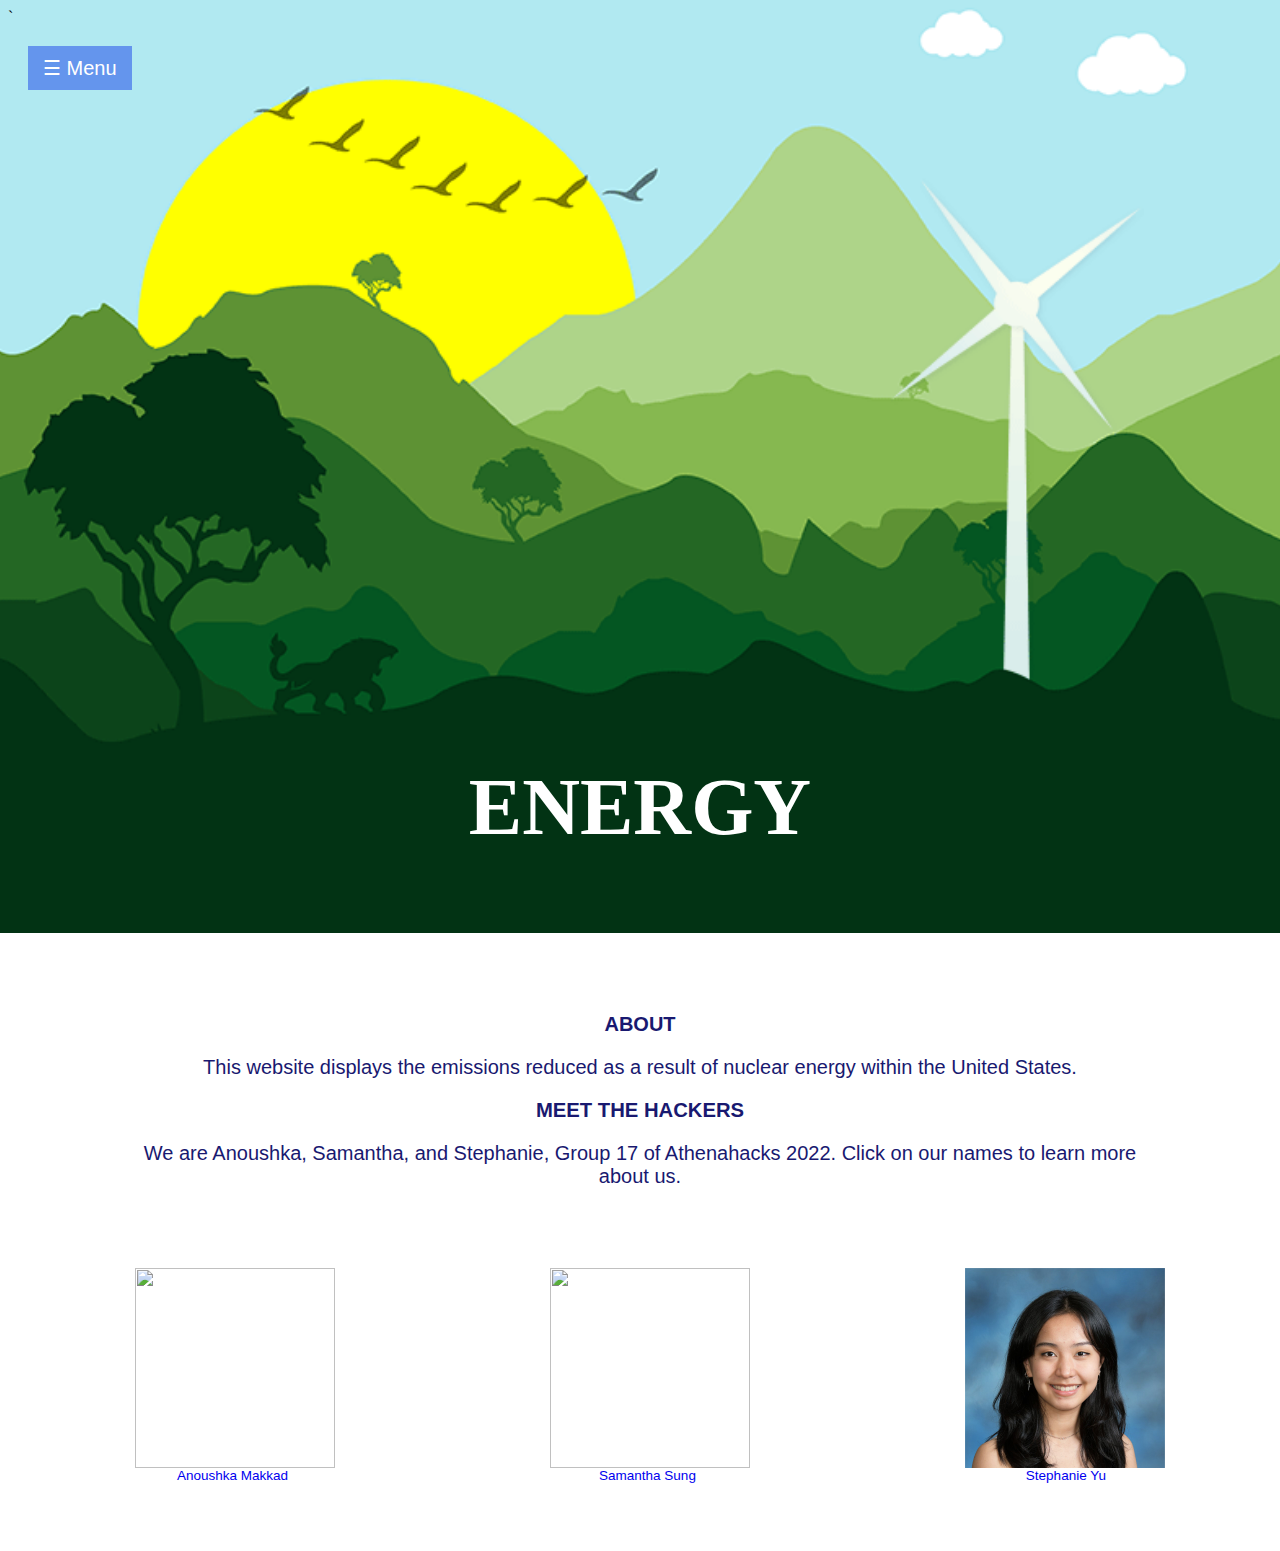
==== index.html @ 7d56436d "Update index.html" ====
`<!DOCTYPE html>
<html>

  <head>
    <link rel="stylesheet" href="style.css">
    <script src="music.js" /></script>
    <link rel="stylesheet" href="collapsed_sidebar.css">
    <script src="collapsed_sidebar.js" /></script>
    <style>
    a{
      text-decoration:none;
    }
    </style>



</head>

  </head>

  <body>
    <div id="mySidebar" class="sidebar">
  <a href="javascript:void(0)" class="closebtn" onclick="closeNav()">&times;</a>
  <a href="index.html">Home</a>
  <a href="music.html">Energy Consumption</a>
  <a href="game_page.html">Nuclear Energy</a>
</div>

<div id="main">
  <button class="openbtn" onclick="openNav()">&#9776; Menu</button>
</div>

      <div class="banner">
        <center> <h1 id="energy">ENERGY</h1></center>
      </div>
      <div class="maintext">

      <div class="container">
<center> <h2 id="about">ABOUT</h2></center>
        <center><p id="about"> This website displays the emissions reduced as a result of nuclear energy within the United States.</p></center> 
<center> <h2 id = "hackers">MEET THE HACKERS</h2></center>
        <center><p id="creators"> We are Anoushka, Samantha, and Stephanie, Group 17 of Athenahacks 2022. Click on our names to learn more about us.</p></center>

<div align="center" class="row">



<div class="column" style="width:280px; font-size:100%; text-align:center;"><img src="anoushka.JPG"  width="200px" height="200px" style="padding-bottom: :2em;" /><a href="https://www.linkedin.com/in/anoushka-makkad/">&nbsp &nbsp Anoushka Makkad</a></div>
<div class="column" style="width:280px; font-size:100%; text-align:center;"><img src="samantha.JPG"  width="200px" height="200px" style="padding-bottom: :2em;" /><a href="www.linkedin.com/in/samanthasung/">&nbsp &nbsp Samantha Sung</a></div>
<div class="column" style="width:280px; font-size:100%; text-align:center;"><img src="stephanie.jpeg"  width="200px" height="200px" style="padding-bottom: :2em;" /><a href="https://www.linkedin.com/in/stephanie-yu-62980b20b/">&nbsp  &nbsp &nbsp Stephanie Yu</a></div>


</div>

</div>
</div>
  </div>




  </body>
</html>
---- style.css ----
* {
  box-sizing: border-box;
}

.column {
  float: left;
  width: 33.33%;
  padding: 50px;
   margin:auto;
  text-align:center;
 position:relative; 

}

/* Clearfix (clear floats) */
.row::after {
  content: "";
  clear: both;
  display: table;
  text-align:center;
}

.row {
  max-width: 4000px;
     min-width: 300px;
     width: 100%;
     padding: 10px;
     margin: auto;
    position:relative;
    display:flex;
    flex-direction:row;
    justify-content: space-evenly;

}

.banner {
    background-image: url("nature.gif");
    background-repeat: no-repeat;
    background-size: cover;
    background-position: center;

    margin: -70px -20 0 -20;
    padding: 50% 0 0 0;
}



}


  .content {
    width: 1000px;

  }

  .maintext {
    padding-top: 10px;
    color: MidnightBlue;
    font-family: Arial;
    font-size: 13.5px;
    text-align:center;
    margin:auto;
  }

  /* The sidebar menu */
  .sidebar {
    height: 100%; /* 100% Full-height */
    width: 0; /* 0 width - change this with JavaScript */
    position: fixed; /* Stay in place */
    z-index: 10000; /* Stay on top */
    top: 0;
    left: 0;
    background-color: CornflowerBlue !important; /* Black*/
    overflow-x: hidden; /* Disable horizontal scroll */
    padding-top: 60px; /* Place content 60px from the top */
    transition: 0.5s; /* 0.5 second transition effect to slide in the sidebar */
  }

  /* The sidebar links */
  .sidebar a {
    padding: 8px 8px 8px 32px;
    text-decoration: none;
    font-size: 25px;
    color: White;
    display: block;
    transition: 0.3s;
    z-index: 10000;
  }

  /* When you mouse over the navigation links, change their color */
  .sidebar a:hover {
    color: MidnightBlue;
    z-index: 10000;
  }

  /* Position and style the close button (top right corner) */
  .sidebar .closebtn {
    position: absolute;
    top: 0;
    right: 25px;
    font-size: White;
    margin-left: 50px;
    z-index: 10000;
  }

  /* The button used to open the sidebar */
  .openbtn {
    font-size: 20px;
    cursor: pointer;
    background-color: CornflowerBlue !important;
    color: White;
    padding: 10px 15px;
    border: none;
    position: fixed;
    z-index: 10000;
  }

  .openbtn:hover {
    background-color: MidnightBlue !important;
    z-index: 10000;
  }

  /* Style page content - use this if you want to push the page content to the right when you open the side navigation */
  #main {
    transition: margin-left .5s; /* If you want a transition effect */
    padding: 20px;
  }

  /* On smaller screens, where height is less than 450px, change the style of the sidenav (less padding and a smaller font size) */
  @media screen and (max-height: 450px) {
    .sidebar {padding-top: 15px;}
    .sidebar a {font-size: 18px;}
  }

/* #namepic {
  width:145px;
  padding-left:100px;
  padding-right:20px;
}
 */


#about {
font-size:20px;
width:80%;

}

#creators {

width:80%;
font-size: 20px;

}


.row {
  
  display: flex;
  flex-direction: row;
  justify-content:space-evenly;
  flex-wrap: wrap;
}

h1 {
  font-size: 80px;
  text-align: center;
  color: White;
  padding: 80
}

h2 {
  text-size:30px;
  text-align:center;
}
---- collapsed_sidebar.css ----
/* The sidebar menu */
.sidebar {
  height: 100%; /* 100% Full-height */
  width: 0; /* 0 width - change this with JavaScript */
  position: fixed; /* Stay in place */
  z-index: 1; /* Stay on top */
  top: 0;
  left: 0;
/*   background-color: PaleVioletRed; Black */
  overflow-x: hidden; /* Disable horizontal scroll */
  padding-top: 60px; /* Place content 60px from the top */
  transition: 0.5s; /* 0.5 second transition effect to slide in the sidebar */
}

/* The sidebar links */
.sidebar a {
  padding: 8px 8px 8px 32px;
  text-decoration: none;
  font-size: 25px;
  color: White;
  display: block;
  transition: 0.3s;
}

/* When you mouse over the navigation links, change their color */
.sidebar a:hover {
/*   color: Plum; */
}

/* Position and style the close button (top right corner) */
.sidebar .closebtn {
  position: absolute;
  top: 0;
  right: 25px;
  font-size: 36px;
  margin-left: 50px;
}

/* The button used to open the sidebar */
.openbtn {
  font-size: 20px;
  cursor: pointer;
  background-color: #111;
/*   color: white; */
  padding: 10px 15px;
  border: none;
  position: fixed;
}

.openbtn:hover {
/*   background-color: #444; */
}

/* Style page content - use this if you want to push the page content to the right when you open the side navigation */
#main {
  transition: margin-left .5s; /* If you want a transition effect */
  padding: 20px;
}

/* On smaller screens, where height is less than 450px, change the style of the sidenav (less padding and a smaller font size) */
@media screen and (max-height: 450px) {
  .sidebar {padding-top: 15px;}
  .sidebar a {font-size: 18px;}
}
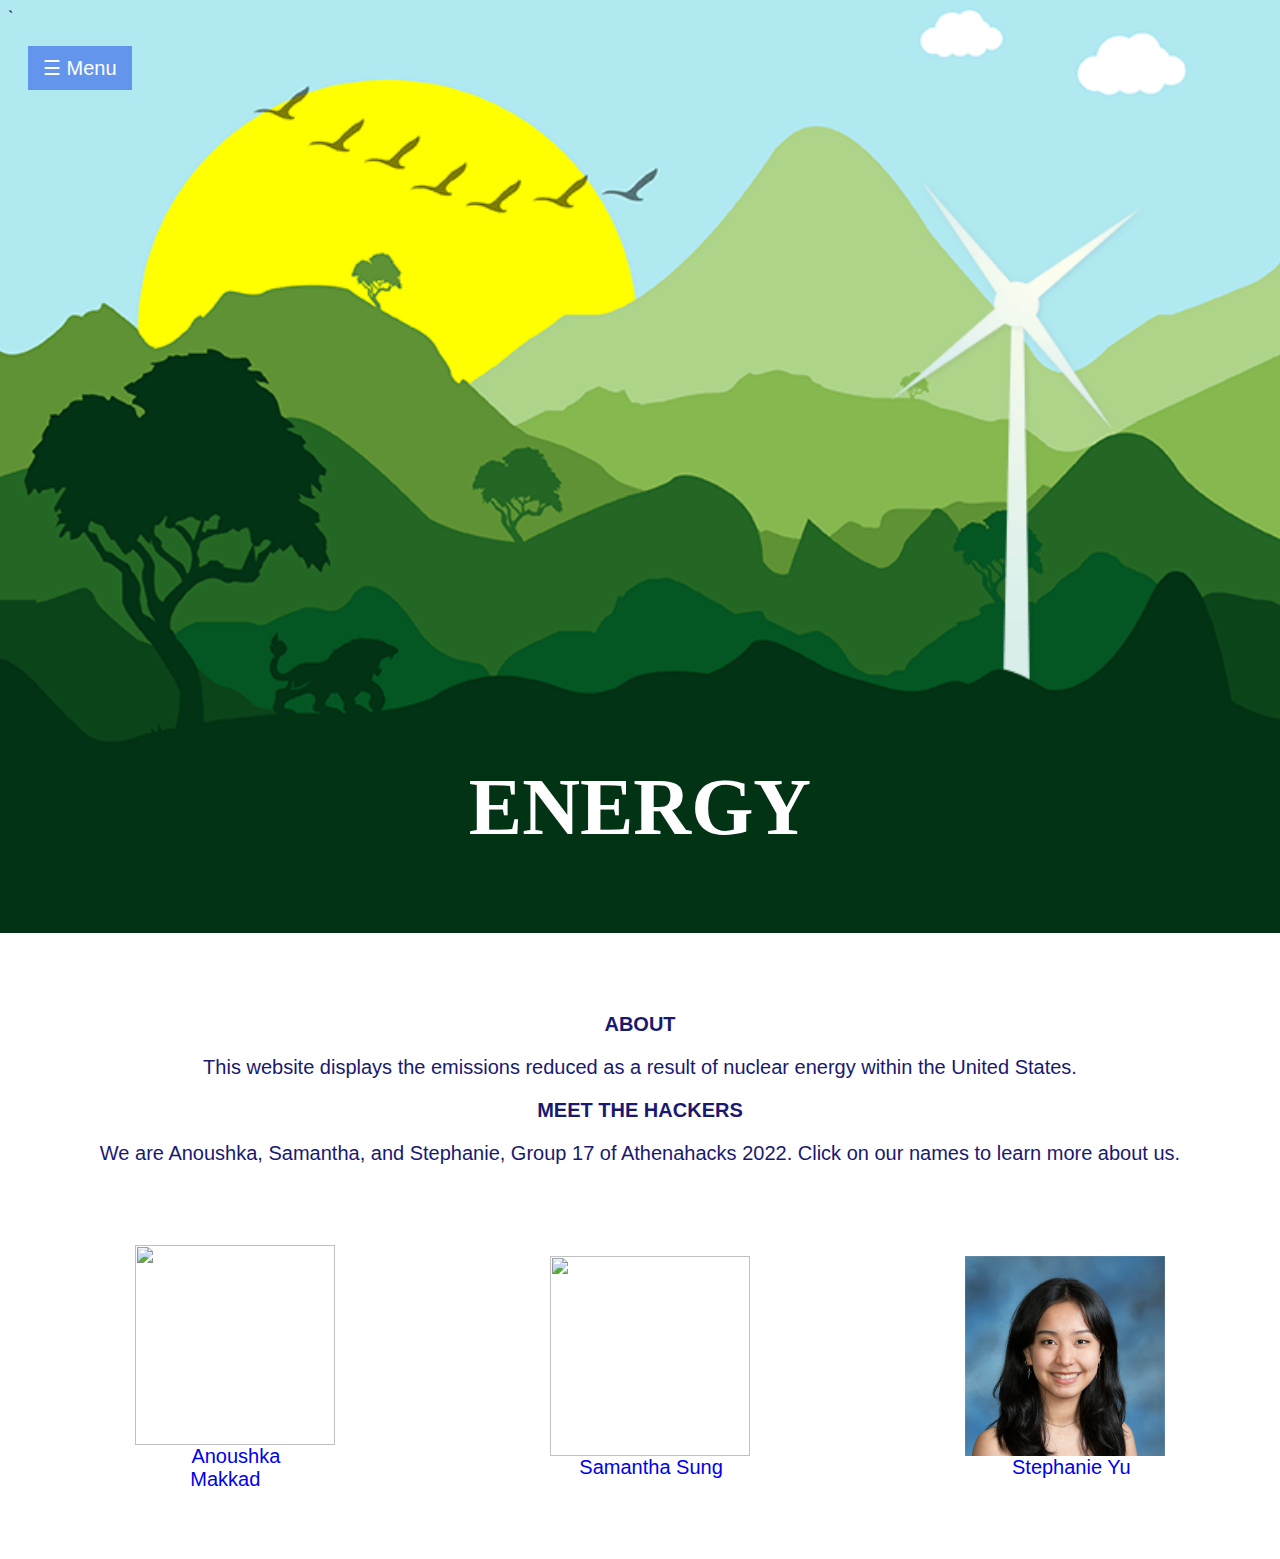
==== commit 3ba5ecb5: "Update index.html" ====
--- a/index.html
+++ b/index.html
@@ -46,7 +46,7 @@
 
 
 <div class="column" style="width:280px; font-size:100%; text-align:center;"><img src="anoushka.JPG"  width="200px" height="200px" style="padding-bottom: :2em;" /><a href="https://www.linkedin.com/in/anoushka-makkad/">&nbsp &nbsp Anoushka Makkad</a></div>
-<div class="column" style="width:280px; font-size:100%; text-align:center;"><img src="samantha.JPG"  width="200px" height="200px" style="padding-bottom: :2em;" /><a href="www.linkedin.com/in/samanthasung/">&nbsp &nbsp Samantha Sung</a></div>
+<div class="column" style="width:280px; font-size:100%; text-align:center;"><img src="samantha.JPG"  width="200px" height="200px" style="padding-bottom: :2em;" /><a href="https://www.linkedin.com/in/samantha-sung-a2176418a/">&nbsp &nbsp Samantha Sung</a></div>
 <div class="column" style="width:280px; font-size:100%; text-align:center;"><img src="stephanie.jpeg"  width="200px" height="200px" style="padding-bottom: :2em;" /><a href="https://www.linkedin.com/in/stephanie-yu-62980b20b/">&nbsp  &nbsp &nbsp Stephanie Yu</a></div>
 
 
--- a/style.css
+++ b/style.css
@@ -58,7 +58,7 @@
     padding-top: 10px;
     color: MidnightBlue;
     font-family: Arial;
-    font-size: 13.5px;
+    font-size: 20px;
     text-align:center;
     margin:auto;
   }
@@ -147,11 +147,18 @@
 
 }
 
-#creators {
+#hackers {
 
 width:80%;
 font-size: 20px;
 
+}
+
+#energy {
+   font-size: 80px;
+  text-align: center;
+  color: White;
+  padding: 80;
 }
 
 
@@ -167,7 +174,7 @@
   font-size: 80px;
   text-align: center;
   color: White;
-  padding: 80
+  padding: 80;
 }
 
 h2 {
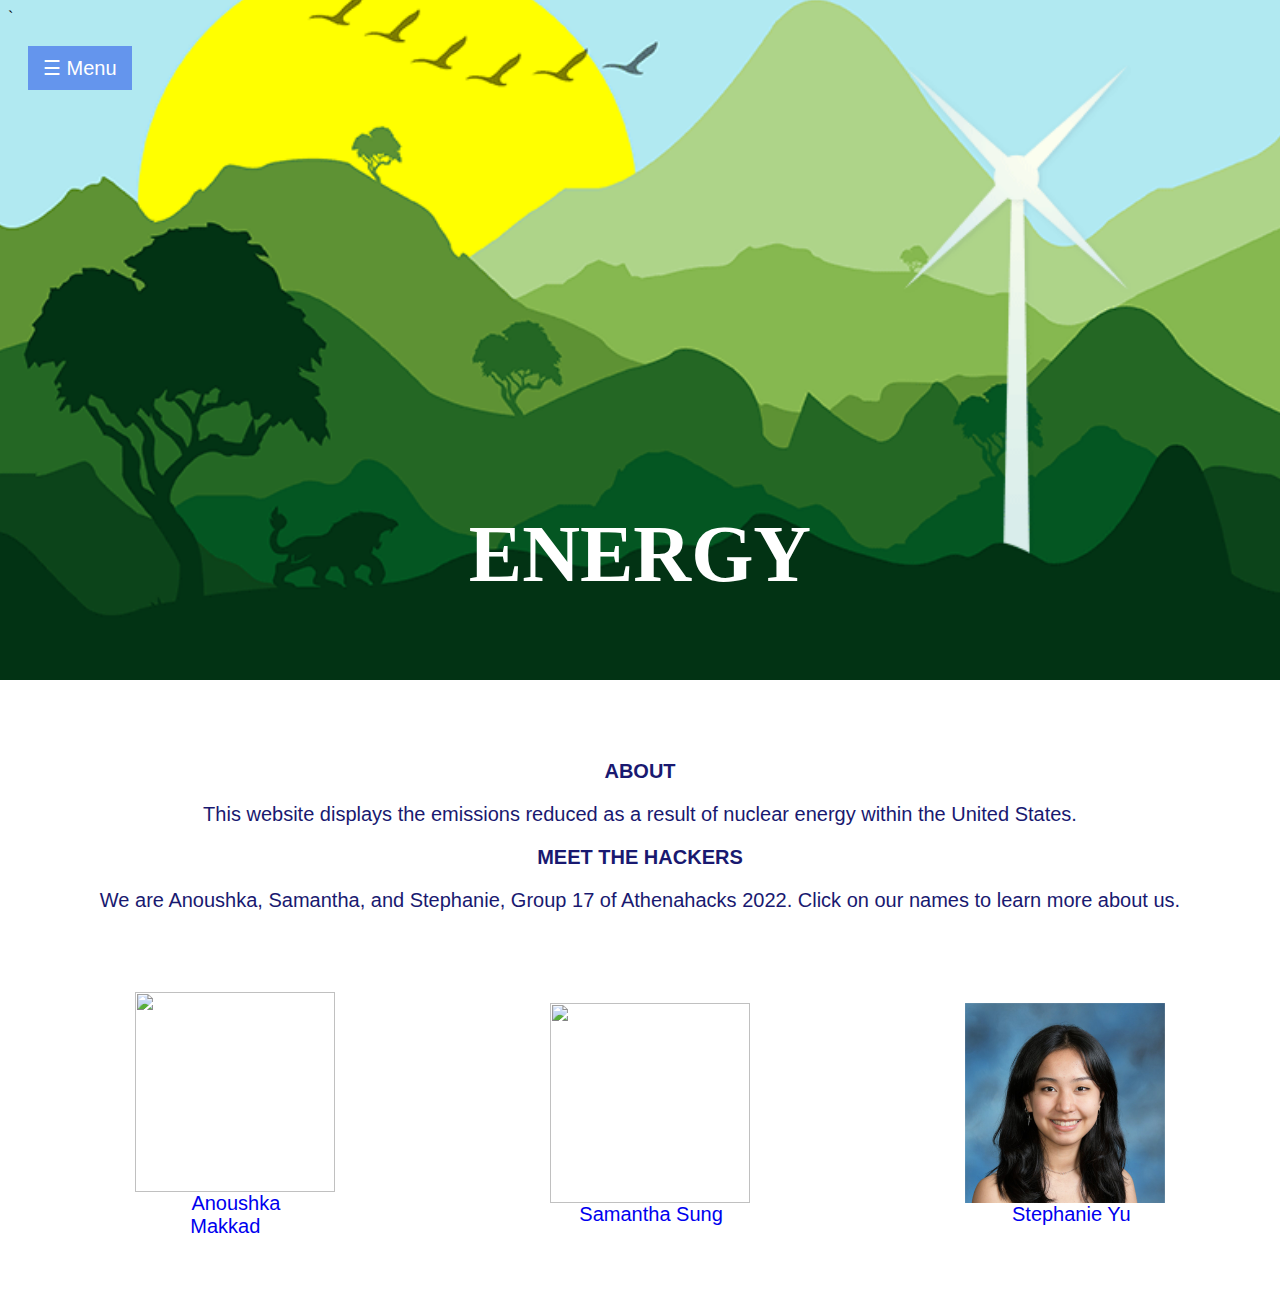
==== commit 335bfd8a: "Update index.html" ====
--- a/index.html
+++ b/index.html
@@ -22,8 +22,8 @@
     <div id="mySidebar" class="sidebar">
   <a href="javascript:void(0)" class="closebtn" onclick="closeNav()">&times;</a>
   <a href="index.html">Home</a>
-  <a href="music.html">Energy Consumption</a>
-  <a href="game_page.html">Nuclear Energy</a>
+  <a href="energyconsumption.html">Energy Consumption</a>
+  <a href="nuclearenergy.html">Nuclear Energy</a>
 </div>
 
 <div id="main">
--- a/style.css
+++ b/style.css
@@ -41,7 +41,7 @@
     background-position: center;
 
     margin: -70px -20 0 -20;
-    padding: 50% 0 0 0;
+    padding: 30% 0 0 0;
 }
 
 
@@ -133,14 +133,6 @@
     .sidebar a {font-size: 18px;}
   }
 
-/* #namepic {
-  width:145px;
-  padding-left:100px;
-  padding-right:20px;
-}
- */
-
-
 #about {
 font-size:20px;
 width:80%;
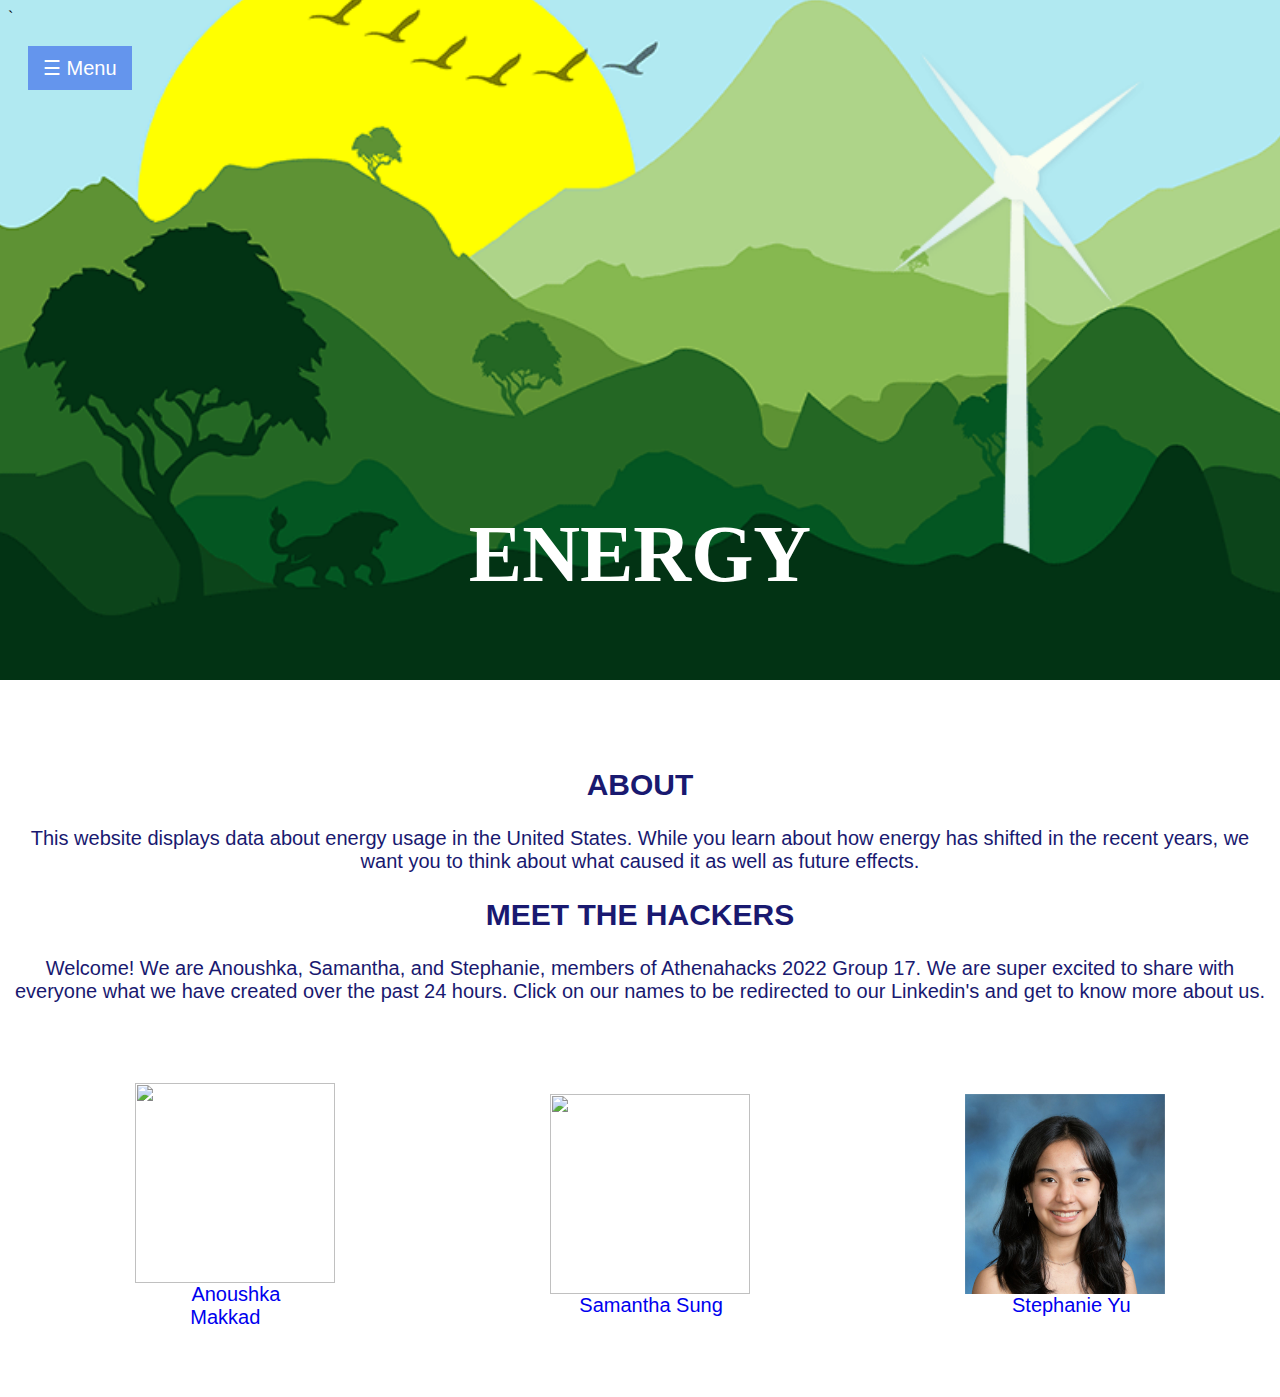
==== commit 2869de86: "Update index.html" ====
--- a/index.html
+++ b/index.html
@@ -37,9 +37,12 @@
 
       <div class="container">
 <center> <h2 id="about">ABOUT</h2></center>
-        <center><p id="about"> This website displays the emissions reduced as a result of nuclear energy within the United States.</p></center> 
+        <center><p> This website displays data about energy usage in the United States. 
+          While you learn about how energy has shifted in the recent years, we want you to think about what caused it as well as future effects.</p></center> 
 <center> <h2 id = "hackers">MEET THE HACKERS</h2></center>
-        <center><p id="creators"> We are Anoushka, Samantha, and Stephanie, Group 17 of Athenahacks 2022. Click on our names to learn more about us.</p></center>
+        <center><p> Welcome! We are Anoushka, Samantha, and Stephanie, members of Athenahacks 2022 Group 17. 
+          We are super excited to share with everyone what we have created over the past 24 hours. 
+          Click on our names to be redirected to our Linkedin's and get to know more about us.</p></center>
 
 <div align="center" class="row">
 
--- a/style.css
+++ b/style.css
@@ -134,7 +134,7 @@
   }
 
 #about {
-font-size:20px;
+font-size:30px;
 width:80%;
 
 }
@@ -142,7 +142,7 @@
 #hackers {
 
 width:80%;
-font-size: 20px;
+font-size: 30px;
 
 }
 
@@ -162,14 +162,3 @@
   flex-wrap: wrap;
 }
 
-h1 {
-  font-size: 80px;
-  text-align: center;
-  color: White;
-  padding: 80;
-}
-
-h2 {
-  text-size:30px;
-  text-align:center;
-}
--- a/collapsed_sidebar.css
+++ b/collapsed_sidebar.css
@@ -16,6 +16,7 @@
 .sidebar a {
   padding: 8px 8px 8px 32px;
   text-decoration: none;
+  font-family: Arial;
   font-size: 25px;
   color: White;
   display: block;
@@ -24,7 +25,6 @@
 
 /* When you mouse over the navigation links, change their color */
 .sidebar a:hover {
-/*   color: Plum; */
 }
 
 /* Position and style the close button (top right corner) */
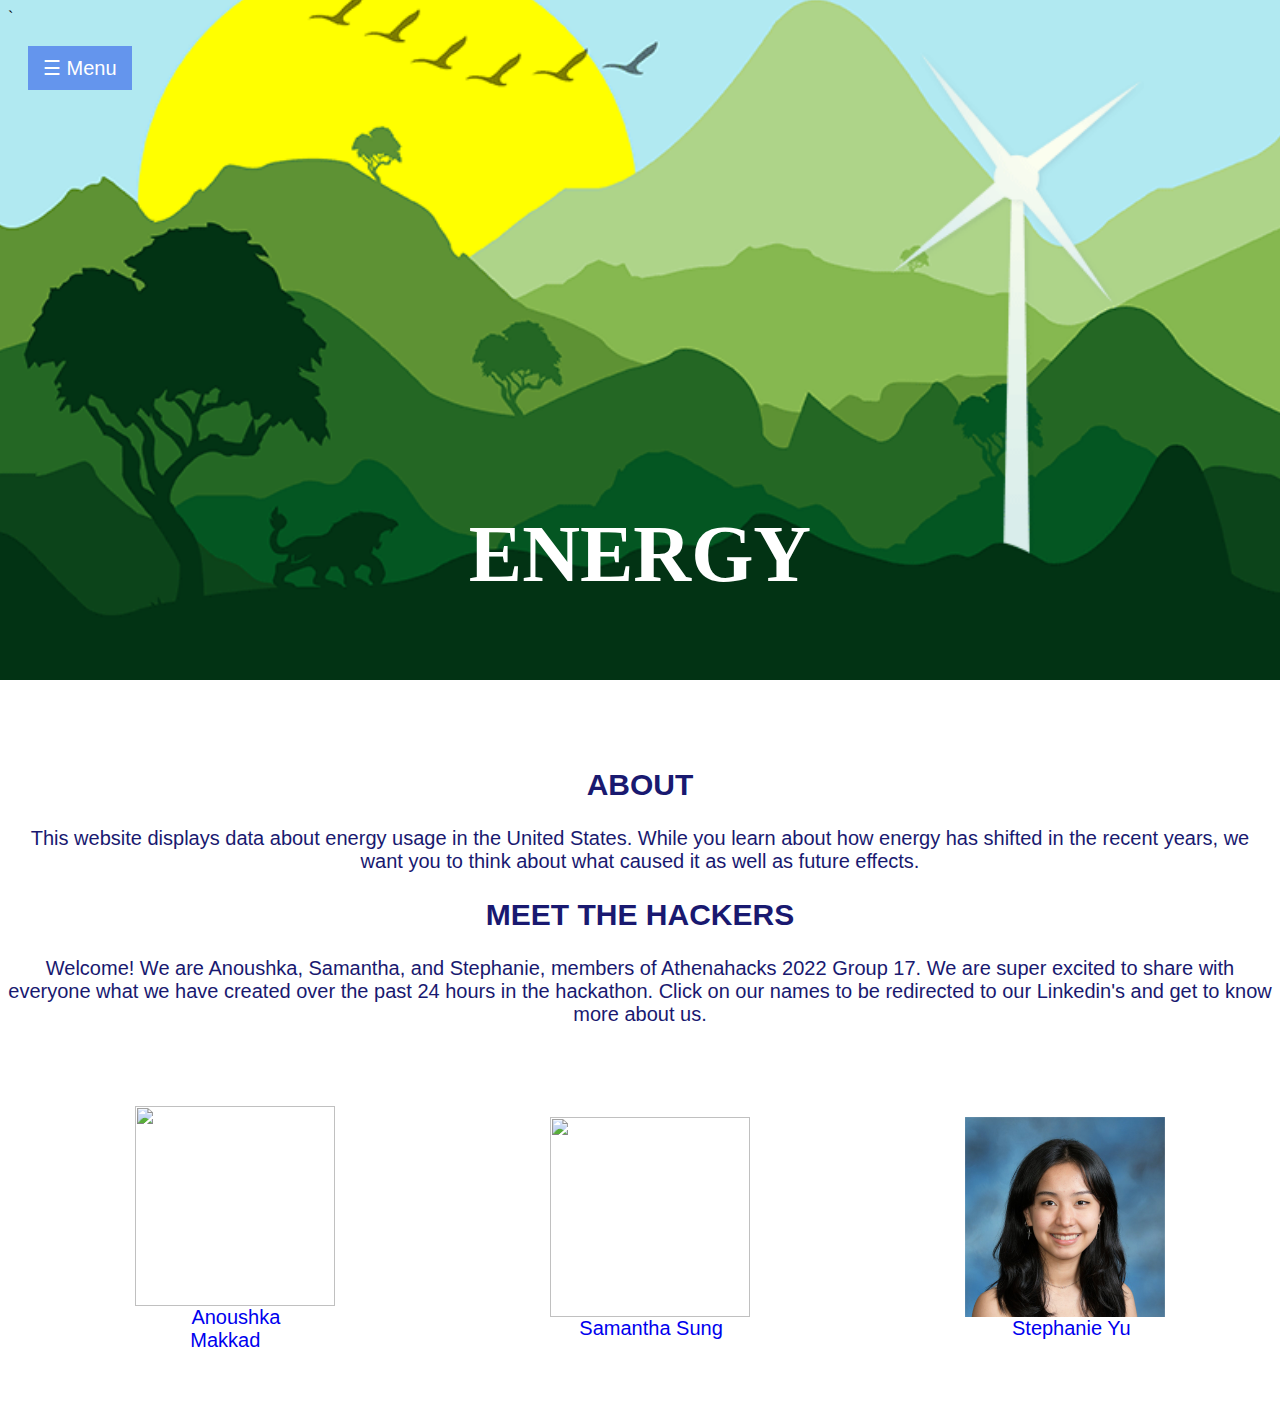
==== commit 3fc6e090: "Update index.html" ====
--- a/index.html
+++ b/index.html
@@ -41,7 +41,7 @@
           While you learn about how energy has shifted in the recent years, we want you to think about what caused it as well as future effects.</p></center> 
 <center> <h2 id = "hackers">MEET THE HACKERS</h2></center>
         <center><p> Welcome! We are Anoushka, Samantha, and Stephanie, members of Athenahacks 2022 Group 17. 
-          We are super excited to share with everyone what we have created over the past 24 hours. 
+          We are super excited to share with everyone what we have created over the past 24 hours in the hackathon. 
           Click on our names to be redirected to our Linkedin's and get to know more about us.</p></center>
 
 <div align="center" class="row">
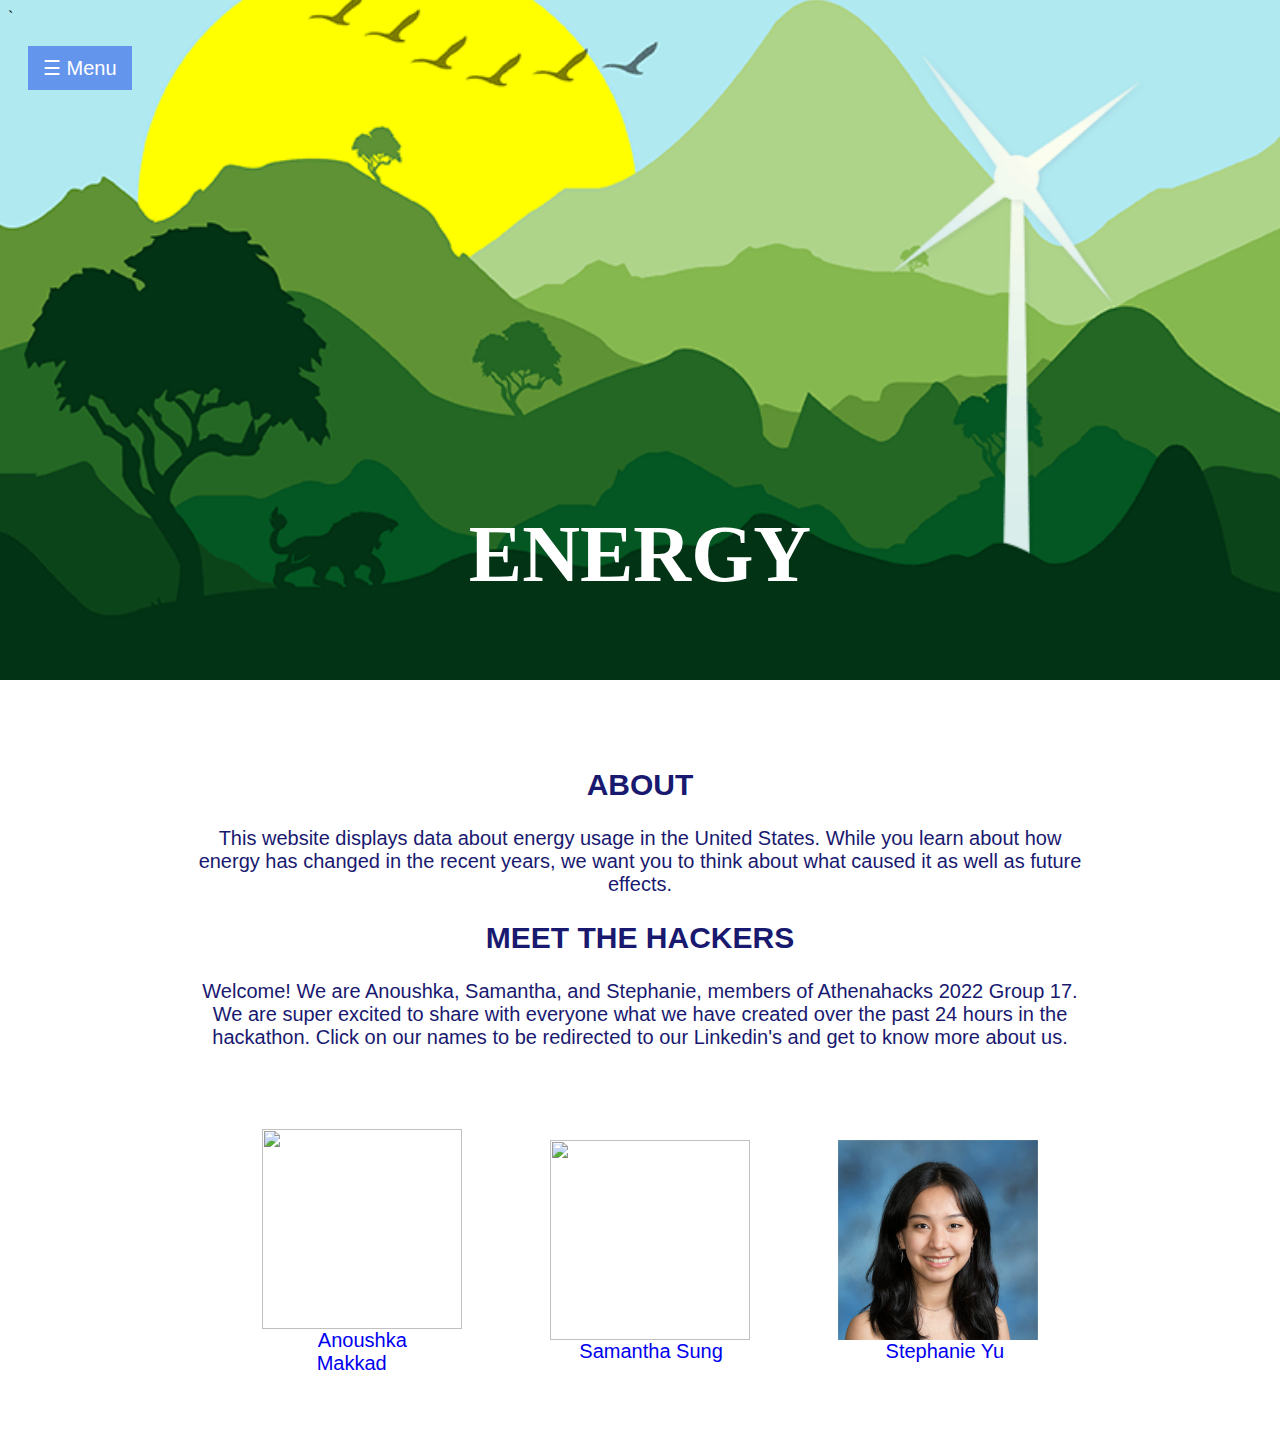
==== commit 2e6bbfd5: "Update index.html" ====
--- a/index.html
+++ b/index.html
@@ -38,7 +38,7 @@
       <div class="container">
 <center> <h2 id="about">ABOUT</h2></center>
         <center><p> This website displays data about energy usage in the United States. 
-          While you learn about how energy has shifted in the recent years, we want you to think about what caused it as well as future effects.</p></center> 
+          While you learn about how energy has changed in the recent years, we want you to think about what caused it as well as future effects.</p></center> 
 <center> <h2 id = "hackers">MEET THE HACKERS</h2></center>
         <center><p> Welcome! We are Anoushka, Samantha, and Stephanie, members of Athenahacks 2022 Group 17. 
           We are super excited to share with everyone what we have created over the past 24 hours in the hackathon. 
--- a/style.css
+++ b/style.css
@@ -56,6 +56,8 @@
 
   .maintext {
     padding-top: 10px;
+    padding-left: 15%;
+    padding-right: 15%;
     color: MidnightBlue;
     font-family: Arial;
     font-size: 20px;
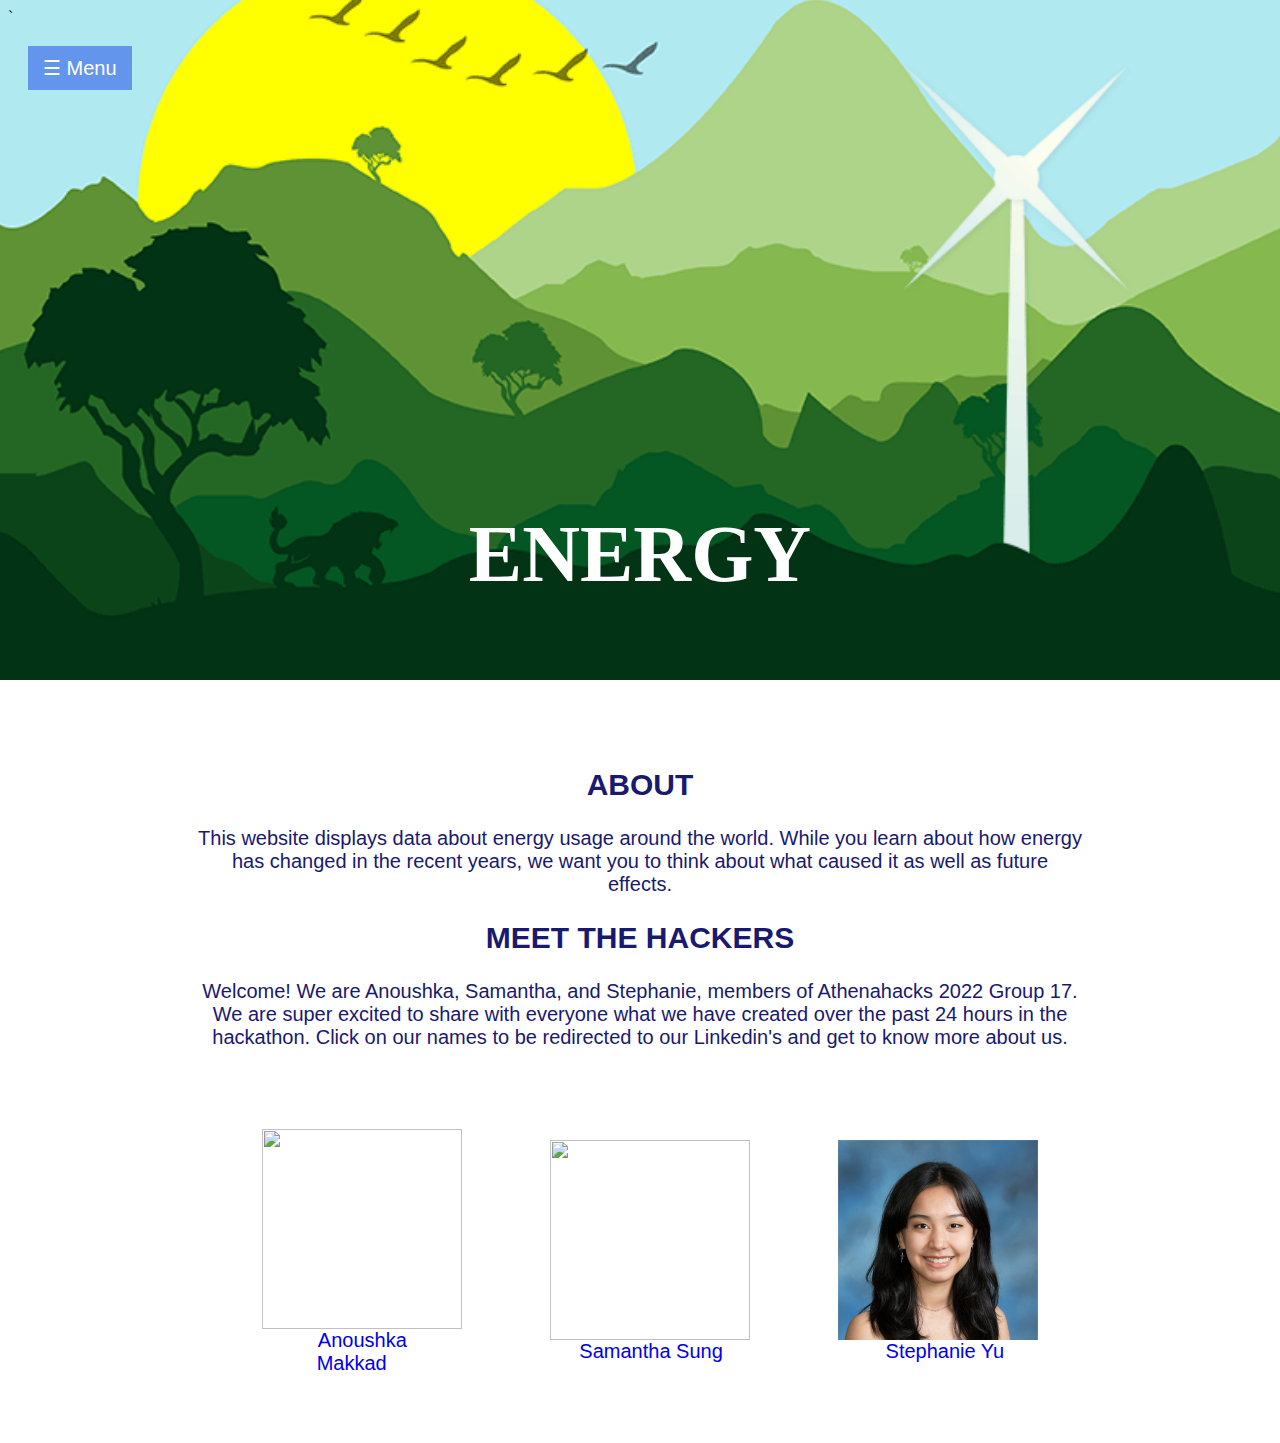
==== commit f7aa4190: "Update index.html" ====
--- a/index.html
+++ b/index.html
@@ -37,7 +37,7 @@
 
       <div class="container">
 <center> <h2 id="about">ABOUT</h2></center>
-        <center><p> This website displays data about energy usage in the United States. 
+        <center><p> This website displays data about energy usage around the world. 
           While you learn about how energy has changed in the recent years, we want you to think about what caused it as well as future effects.</p></center> 
 <center> <h2 id = "hackers">MEET THE HACKERS</h2></center>
         <center><p> Welcome! We are Anoushka, Samantha, and Stephanie, members of Athenahacks 2022 Group 17. 
